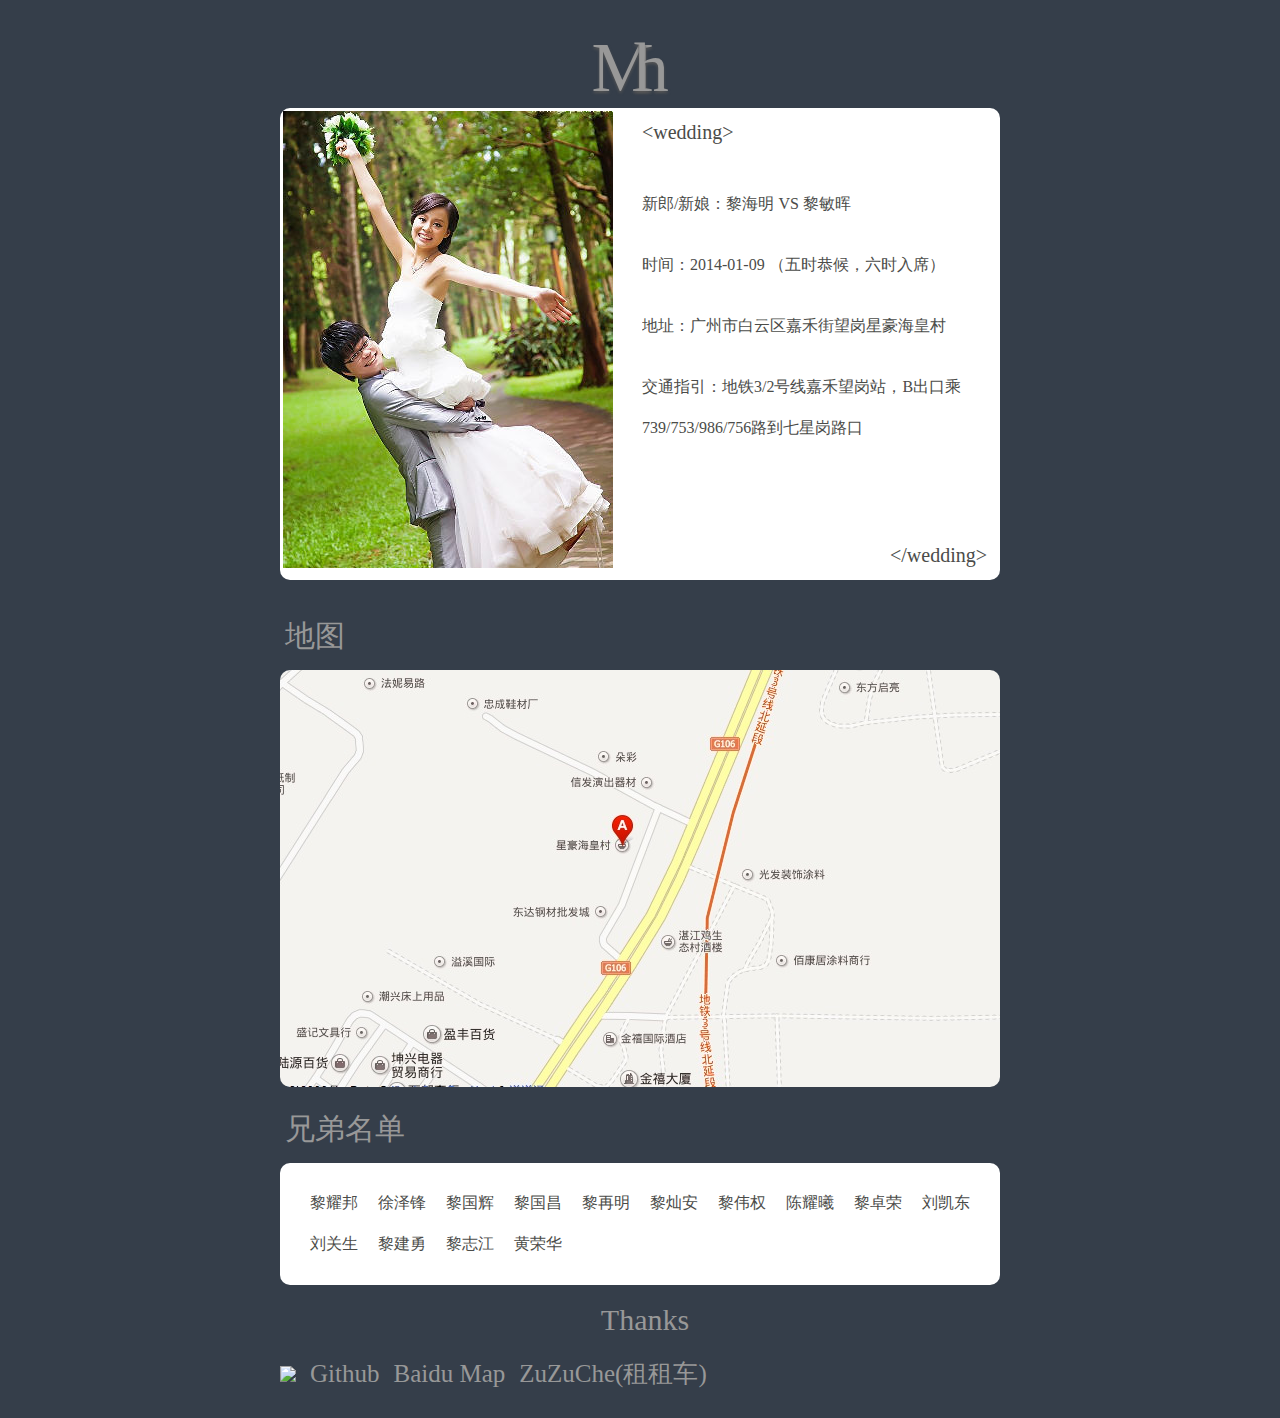
==== index.html @ 4baf84ee "提交beta版" ====
<!DOCTYPE html>
<html ng-app="weddingApp">
	<head>
		<meta http-equiv="Content-type" content="text/html; charset=utf-8">
		<title>
			Haiming & MinMin Wedding
		</title>
		<script src="js/angular.min.js"></script>
		<script src="js/controller.js"></script>
		<link type="text/css" rel="stylesheet" href="style/wedding.css">
	</head>
	<body>
		<div class="container">
			<div class="symbol">
				<span class="symbol-m">M</span><span class="symbol-h">h</span>
			</div>
			<table class="tb">
				<tr>
					<td width="50%" valign="top">
						<img src="images/cover-wedding-image.jpg?20140109" />
					</td>
					<td width="50%" valign="top">
						<div class="info-header">&lt;wedding&gt;</div>
						<ul class="info-body">
							<li>
								新郎/新娘：黎海明 VS 黎敏晖
							</li>
							<li>
								时间：2014-01-09 （五时恭候，六时入席）
							</li>
							<li>
								地址：广州市白云区嘉禾街望岗星豪海皇村
							</li>
							<li style="margin:40px 0 10px 0">
							交通指引：地铁3/2号线嘉禾望岗站，B出口乘
							</li>
							<li style="margin:20px 0;padding:0;">
							739/753/986/756路到七星岗路口
							</li>

						</ul>
						<div class="info-footer">
							&lt;/wedding&gt;
						</div>
					</td>
				</tr>
			</table>
			<br/>
			<div class="header">
				地图
			</div>
			<div class="map">
			<a
				href="http://map.baidu.com/?newmap=1&s=s%26wd%3D%25E6%2598%259F%25E8%25B1%25AA%25E6%25B5%25B7%25E7%259A%2587%25E6%259D%2591%26c%3D257%26b%3D(12610356.9%2C2644132.9%3B12613356.9%2C2647132.9)"><img
				src="images/xinghao.png"/></a>
		</div>
			<!-- 第二部分 兄弟 -->
			<div class="header">
				兄弟名单
			</div>
			<div class="second-part" ng-controller="BrotherListCtrl">
				<ul>
					<li ng-repeat="brother in brothers">
					{{brother.name}}
					</li>
				</ul>
			</div>
			<div class="header" style="text-align:center">
				Thanks
			</div>
			<div class="third-part" style="background-color:transparent;">
				<a href="http://angularjs.org/" title="google angularjs" target="_blank">
					<img src="http://angularjs.org/img/AngularJS-small.png"/></a>
				<a href="https://github.com/" title="github" target="_blank">Github</a>
				<a href="http://www.baidu.com/" title="Baidu Map" target="_blank">Baidu Map</a>
				<a href="http://www.zuzuche.com/" title="租租车" target="_blank">ZuZuChe(租租车)</a>

			</div>
		</div>	
<script>
(function(i,s,o,g,r,a,m){i['GoogleAnalyticsObject']=r;i[r]=i[r]||function(){
(i[r].q=i[r].q||[]).push(arguments)},i[r].l=1*new Date();a=s.createElement(o),
m=s.getElementsByTagName(o)[0];a.async=1;a.src=g;m.parentNode.insertBefore(a,m)
})(window,document,'script','//www.google-analytics.com/analytics.js','ga');

ga('create', 'UA-46122626-1', 'haimingli.me');
ga('send', 'pageview');
 </script>
	</body>
</html>
---- style/wedding.css ----
body {
	background-color:#353E4A;
	color: #4B4C49;
}

a {
	text-decoration: none;
}
a:link,a:visited {
	color: #4B4C49;
}

ul {
	list-style-type: none;
	margin: 0;
	padding: 0;
}

.container {
	margin: 0 auto;
	width: 720px;
	padding: 20px;
}
.header {
	width:720px;
	height: 36px;
	font-size: 30px;
	color: #989898;
	margin: 18px 5px;
}
.symbol{
	text-align: center;	
	margin:0;
	padding:0;
	color: #989898;
	font-size: 70px;
	text-shadow: 0px 2px 3px #555;
	font-family: cursive;
}

.symbol-h {
	position: relative;	
	left:-20px;
}

.tb {
	background-color:white;
	border: 0;
	width: 720px;
}
.tb, .second-part,.map img {
	border-radius: 10px;
}

.info-header,.info-footer {
	margin: 10px 0;
	font-size: 20px;
}

.info-footer {
	text-align: right;
	margin: 0 10px 10px 0;
}

.info-body {
	height: 390px;
	padding: 0;
	margin: 0;
	overflow: hidden;
}

.info-body li {
	margin:40px 0;
}

.second-part,.third-part {
	background-color:white;
	overflow: hidden;
}

.second-part ul{
	padding: 20px;
	overflow: hidden;
}

.second-part ul > li {
	margin: 10px;
	float: left;
}

.third-part a{
	width: 95px;
	font-size: 25px;
	margin-right: 10px;
	color: #989898;
}
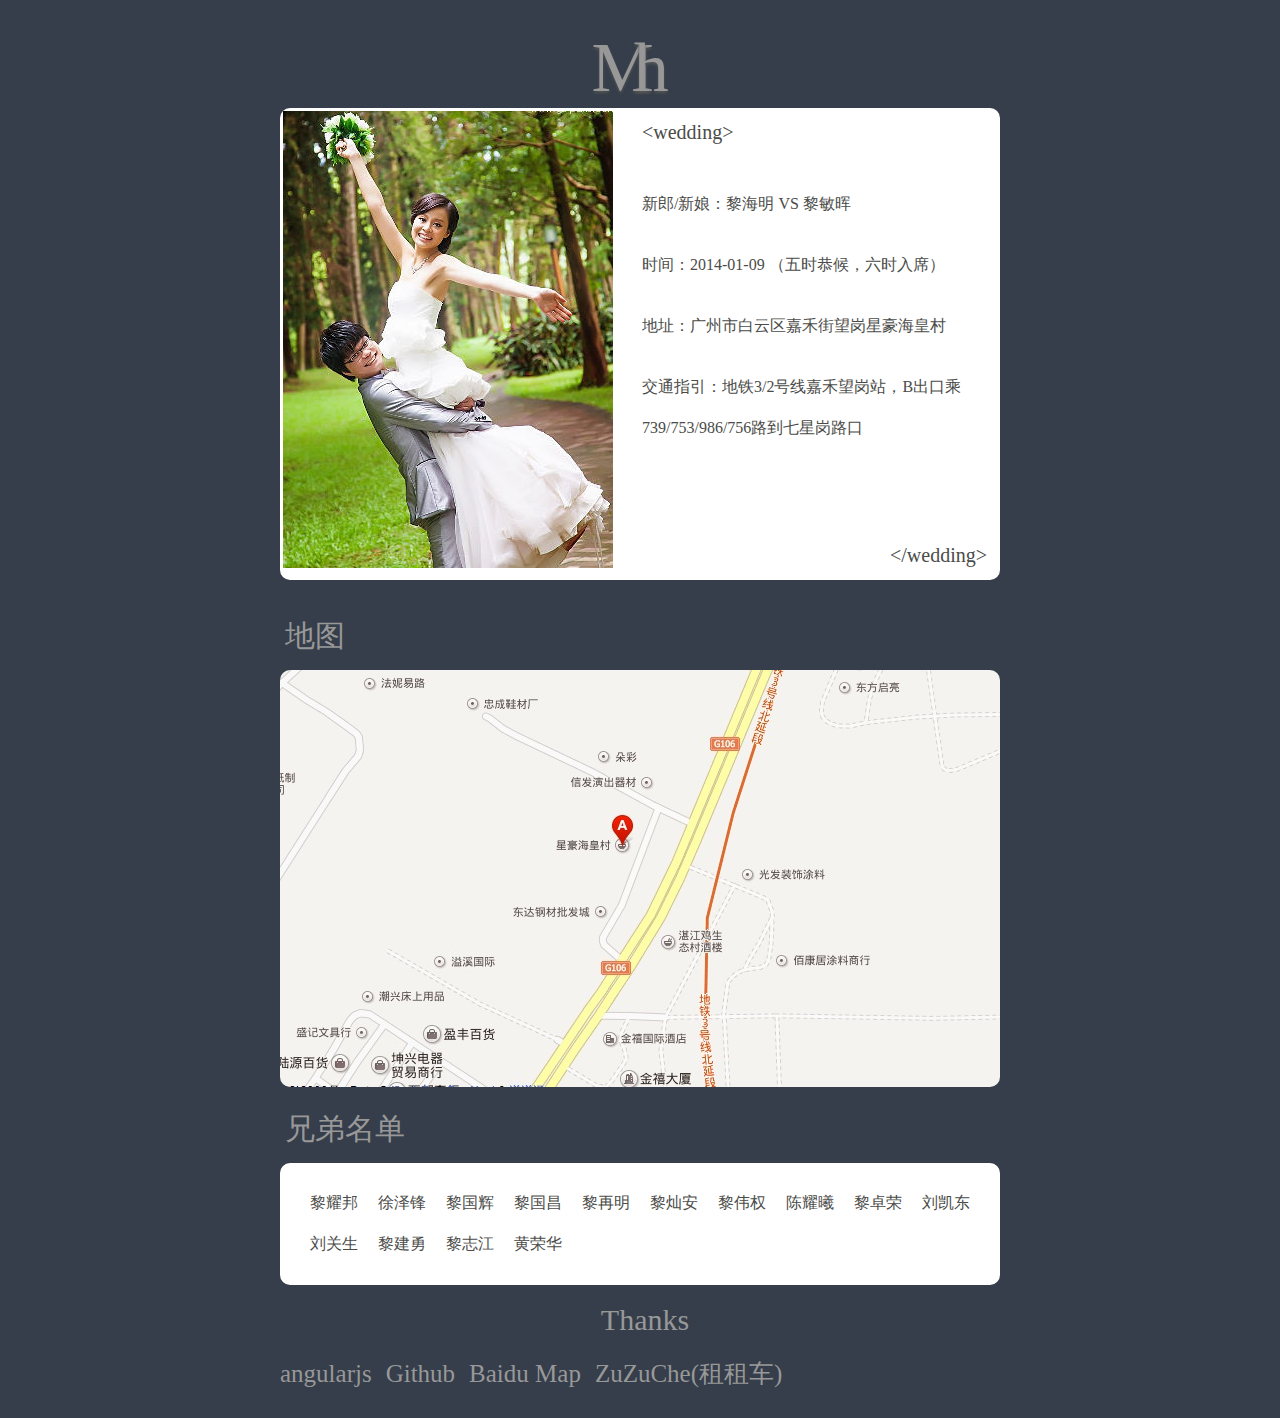
==== commit 6325c3ae: "提交beta版" ====
--- a/index.html
+++ b/index.html
@@ -51,7 +51,8 @@
 			</div>
 			<div class="map">
 			<a
-				href="http://map.baidu.com/?newmap=1&s=s%26wd%3D%25E6%2598%259F%25E8%25B1%25AA%25E6%25B5%25B7%25E7%259A%2587%25E6%259D%2591%26c%3D257%26b%3D(12610356.9%2C2644132.9%3B12613356.9%2C2647132.9)"><img
+				href="http://map.baidu.com/?newmap=1&s=s%26wd%3D%25E6%2598%259F%25E8%25B1%25AA%25E6%25B5%25B7%25E7%259A%2587%25E6%259D%2591%26c%3D257%26b%3D(12610356.9%2C2644132.9%3B12613356.9%2C2647132.9)"
+				target="_blank"><img
 				src="images/xinghao.png"/></a>
 		</div>
 			<!-- 第二部分 兄弟 -->
@@ -69,8 +70,7 @@
 				Thanks
 			</div>
 			<div class="third-part" style="background-color:transparent;">
-				<a href="http://angularjs.org/" title="google angularjs" target="_blank">
-					<img src="http://angularjs.org/img/AngularJS-small.png"/></a>
+				<a href="http://angularjs.org/" title="google angularjs" target="_blank">angularjs</a>
 				<a href="https://github.com/" title="github" target="_blank">Github</a>
 				<a href="http://www.baidu.com/" title="Baidu Map" target="_blank">Baidu Map</a>
 				<a href="http://www.zuzuche.com/" title="租租车" target="_blank">ZuZuChe(租租车)</a>
--- a/style/wedding.css
+++ b/style/wedding.css
@@ -8,6 +8,9 @@
 }
 a:link,a:visited {
 	color: #4B4C49;
+}
+img {
+	border: 0;
 }
 
 ul {
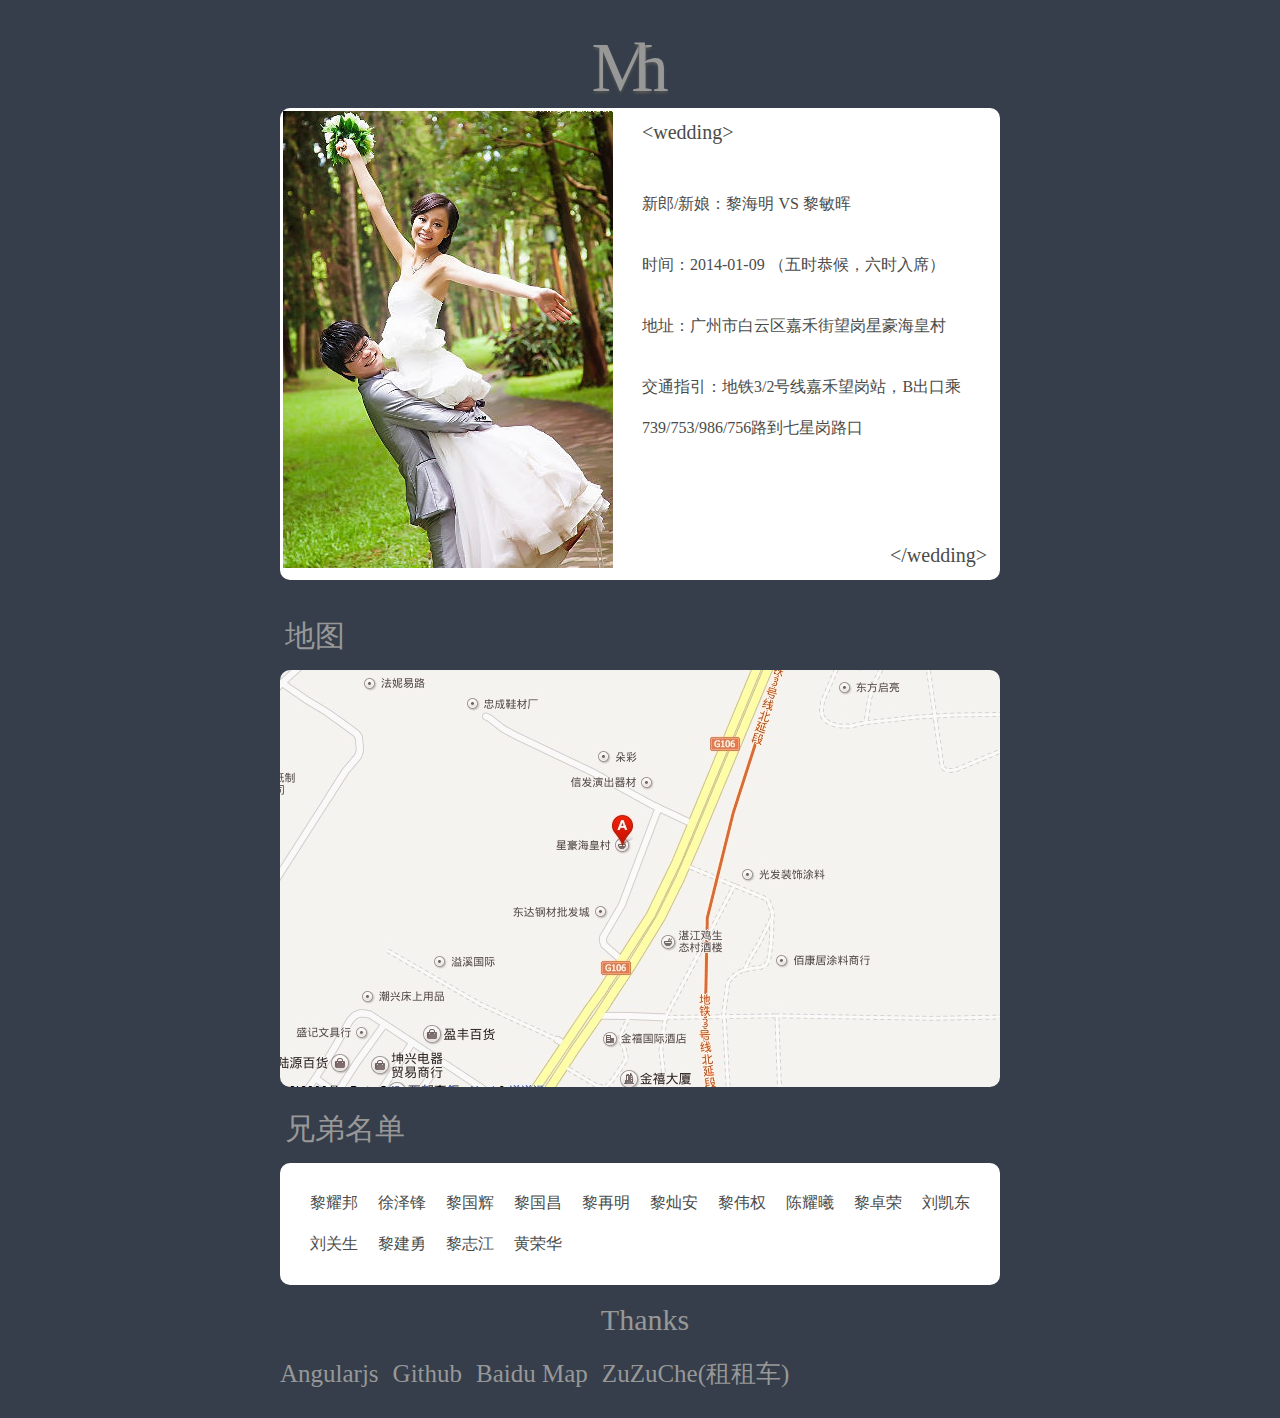
==== commit 895fec51: "提交beta版" ====
--- a/index.html
+++ b/index.html
@@ -70,7 +70,7 @@
 				Thanks
 			</div>
 			<div class="third-part" style="background-color:transparent;">
-				<a href="http://angularjs.org/" title="google angularjs" target="_blank">angularjs</a>
+				<a href="http://angularjs.org/" title="google angularjs" target="_blank">Angularjs</a>
 				<a href="https://github.com/" title="github" target="_blank">Github</a>
 				<a href="http://www.baidu.com/" title="Baidu Map" target="_blank">Baidu Map</a>
 				<a href="http://www.zuzuche.com/" title="租租车" target="_blank">ZuZuChe(租租车)</a>
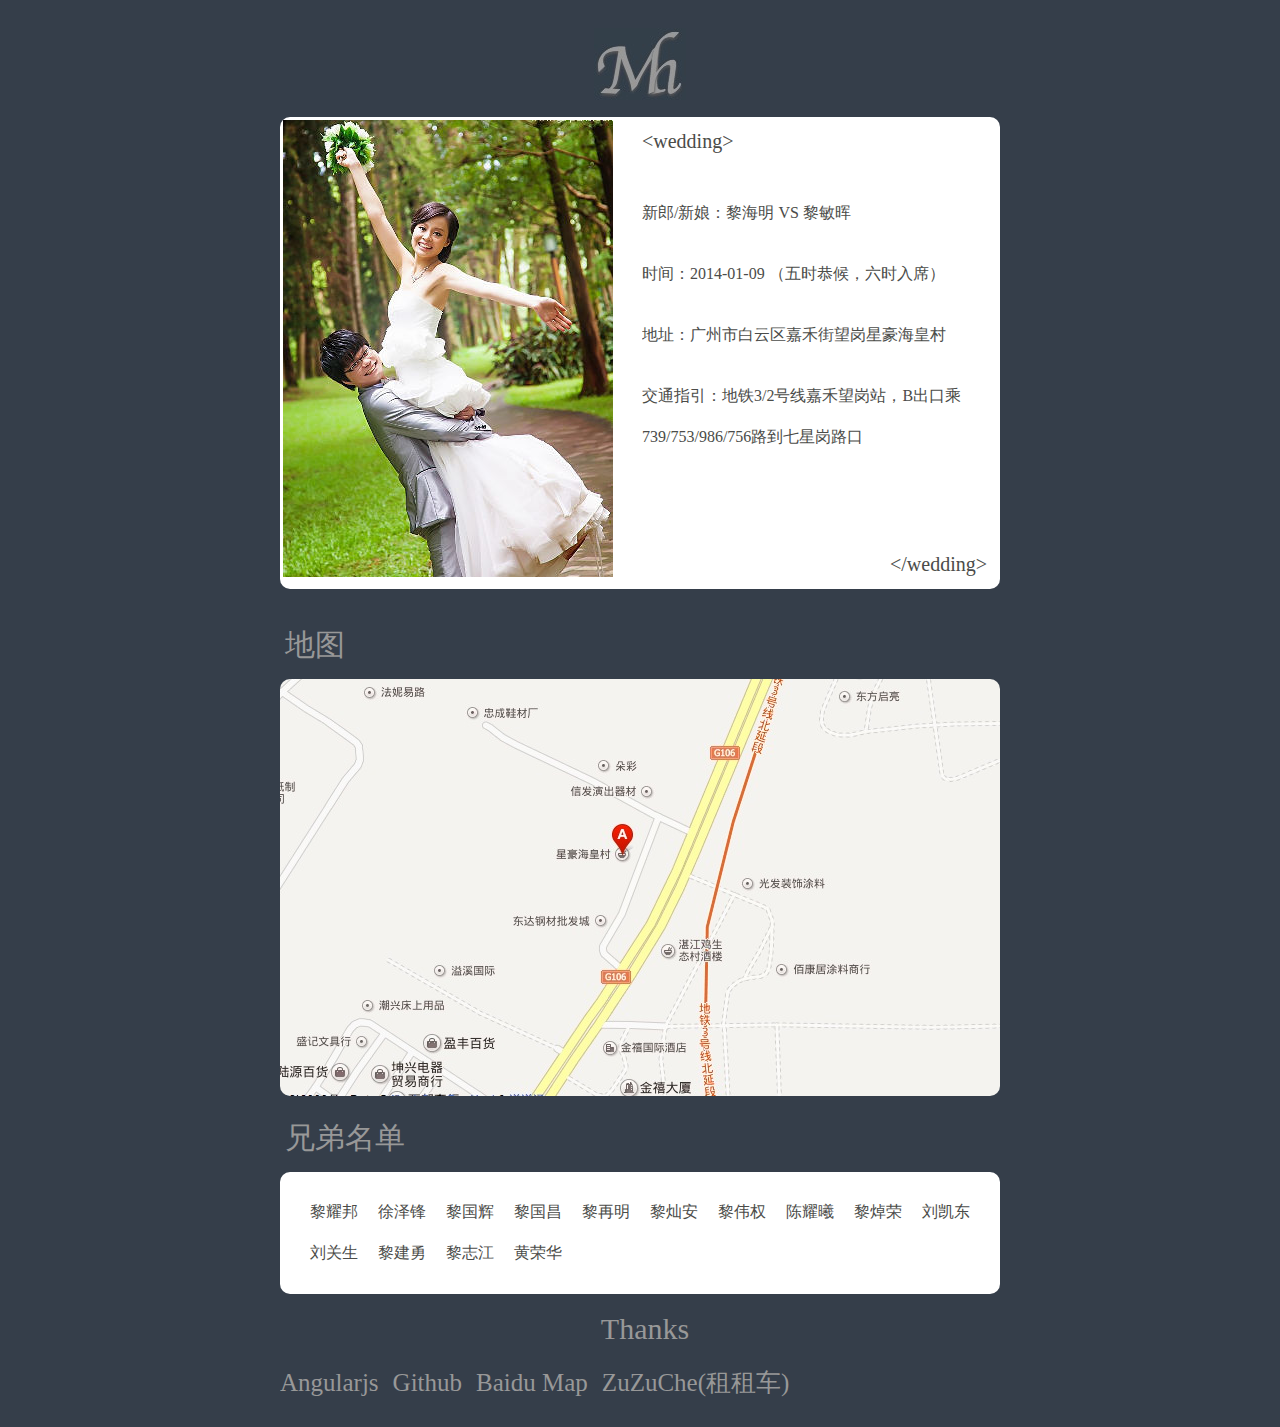
==== commit a97fea49: "添加logo图" ====
--- a/index.html
+++ b/index.html
@@ -12,7 +12,8 @@
 	<body>
 		<div class="container">
 			<div class="symbol">
-				<span class="symbol-m">M</span><span class="symbol-h">h</span>
+				<!-- <span class="symbol-m">M</span><span class="symbol-h">h</span>-->
+				<img src="images/mh-normal.png" />
 			</div>
 			<table class="tb">
 				<tr>
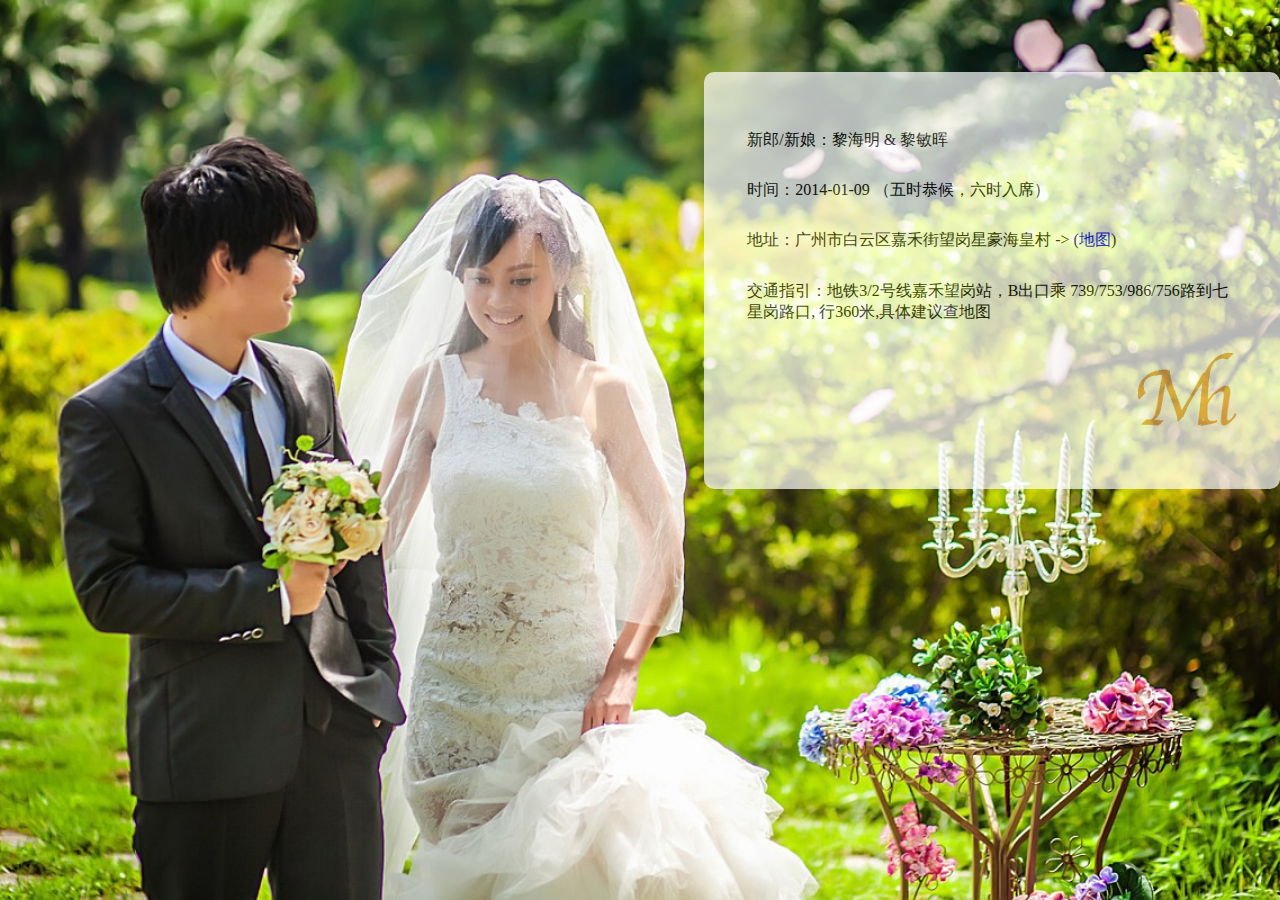
==== commit 38384cb2: "删错文件" ====
--- a/index.html
+++ b/index.html
@@ -1,83 +1,38 @@
 <!DOCTYPE html>
-<html ng-app="weddingApp">
+<html>
 	<head>
 		<meta http-equiv="Content-type" content="text/html; charset=utf-8">
 		<title>
 			Haiming & MinMin Wedding
 		</title>
-		<script src="js/angular.min.js"></script>
-		<script src="js/controller.js"></script>
-		<link type="text/css" rel="stylesheet" href="style/wedding.css">
+		<link type="text/css" rel="stylesheet" href="style/wedding_v2.css">
 	</head>
 	<body>
 		<div class="container">
-			<div class="symbol">
-				<!-- <span class="symbol-m">M</span><span class="symbol-h">h</span>-->
-				<img src="images/mh-normal.png" />
+			<div class="invited-card">
+				<div class="invited-info">
+					<ul>
+						<li>
+					新郎/新娘：黎海明 & 黎敏晖
+						</li>
+						<li>
+						时间：2014-01-09 （五时恭候，六时入席）
+						</li>
+						<li>
+						地址：广州市白云区嘉禾街望岗星豪海皇村 -> (<a
+							href="http://map.baidu.com/?newmap=1&s=s%26wd%3D%25E6%2598%259F%25E8%25B1%25AA%25E6%25B5%25B7%25E7%259A%2587%25E6%259D%2591%26c%3D257%26b%3D(12610356.9%2C2644132.9%3B12613356.9%2C2647132.9)" target="_blank">地图</a>)
+						</li>
+						<li>
+						交通指引：地铁3/2号线嘉禾望岗站，B出口乘
+						739/753/986/756路到七星岗路口, 行360米,具体建议查地图
+						</li>
+						<li style="text-align:right;">
+							<img src="images/pure-no-gold-225.png"/>
+						</li>
+					</ul>		
+				</div>
 			</div>
-			<table class="tb">
-				<tr>
-					<td width="50%" valign="top">
-						<img src="images/cover-wedding-image.jpg?20140109" />
-					</td>
-					<td width="50%" valign="top">
-						<div class="info-header">&lt;wedding&gt;</div>
-						<ul class="info-body">
-							<li>
-								新郎/新娘：黎海明 VS 黎敏晖
-							</li>
-							<li>
-								时间：2014-01-09 （五时恭候，六时入席）
-							</li>
-							<li>
-								地址：广州市白云区嘉禾街望岗星豪海皇村
-							</li>
-							<li style="margin:40px 0 10px 0">
-							交通指引：地铁3/2号线嘉禾望岗站，B出口乘
-							</li>
-							<li style="margin:20px 0;padding:0;">
-							739/753/986/756路到七星岗路口
-							</li>
-
-						</ul>
-						<div class="info-footer">
-							&lt;/wedding&gt;
-						</div>
-					</td>
-				</tr>
-			</table>
-			<br/>
-			<div class="header">
-				地图
-			</div>
-			<div class="map">
-			<a
-				href="http://map.baidu.com/?newmap=1&s=s%26wd%3D%25E6%2598%259F%25E8%25B1%25AA%25E6%25B5%25B7%25E7%259A%2587%25E6%259D%2591%26c%3D257%26b%3D(12610356.9%2C2644132.9%3B12613356.9%2C2647132.9)"
-				target="_blank"><img
-				src="images/xinghao.png"/></a>
 		</div>
-			<!-- 第二部分 兄弟 -->
-			<div class="header">
-				兄弟名单
-			</div>
-			<div class="second-part" ng-controller="BrotherListCtrl">
-				<ul>
-					<li ng-repeat="brother in brothers">
-					{{brother.name}}
-					</li>
-				</ul>
-			</div>
-			<div class="header" style="text-align:center">
-				Thanks
-			</div>
-			<div class="third-part" style="background-color:transparent;">
-				<a href="http://angularjs.org/" title="google angularjs" target="_blank">Angularjs</a>
-				<a href="https://github.com/" title="github" target="_blank">Github</a>
-				<a href="http://www.baidu.com/" title="Baidu Map" target="_blank">Baidu Map</a>
-				<a href="http://www.zuzuche.com/" title="租租车" target="_blank">ZuZuChe(租租车)</a>
-
-			</div>
-		</div>	
 <script>
 (function(i,s,o,g,r,a,m){i['GoogleAnalyticsObject']=r;i[r]=i[r]||function(){
 (i[r].q=i[r].q||[]).push(arguments)},i[r].l=1*new Date();a=s.createElement(o),
@@ -87,5 +42,6 @@
 ga('create', 'UA-46122626-1', 'haimingli.me');
 ga('send', 'pageview');
  </script>
+
 	</body>
 </html>
--- a/style/wedding_v2.css
+++ b/style/wedding_v2.css
@@ -0,0 +1,68 @@
+html {
+	background: url(../images/big-ground.jpg) no-repeat center center fixed;
+	-webkit-background-size: cover;
+	-moz-background-size: cover;
+	-o-background-size: cover;
+	background-size: cover;
+}
+
+body {
+	color: #4B4C49;
+}
+
+ul {
+	list-style-type: none;
+	margin: 0;
+	padding: 0;
+}
+
+a {
+	text-decoration: none;
+}
+a:hover {
+	text-decoration: underline;
+
+}
+a:link,a:visited {
+	color: blue;
+}
+
+img {
+	border: 0;
+}
+
+.container {
+	/*width : 50%;*/
+	margin: 0 auto;
+	margin-top: 5%;
+	position: absolute;
+	left: 55%;
+	overflow: hidden;
+
+}
+
+.nav li{
+	float: left;
+}
+
+.invited-card {
+	overflow: hidden;
+	filter: alpha(opacity=70);
+	-khtml-opacity: 0.7;
+	-moz-opacity: 0.7;
+	opacity: 0.7;
+	background-color: white;
+	border-radius: 10px;
+}
+
+.invited-info {
+	margin: 10% auto;
+	width: 85%;
+}
+
+.invited-card li {
+	margin: 0 0 6% 0;
+	color: black;
+	font-size: 16px;
+}
+
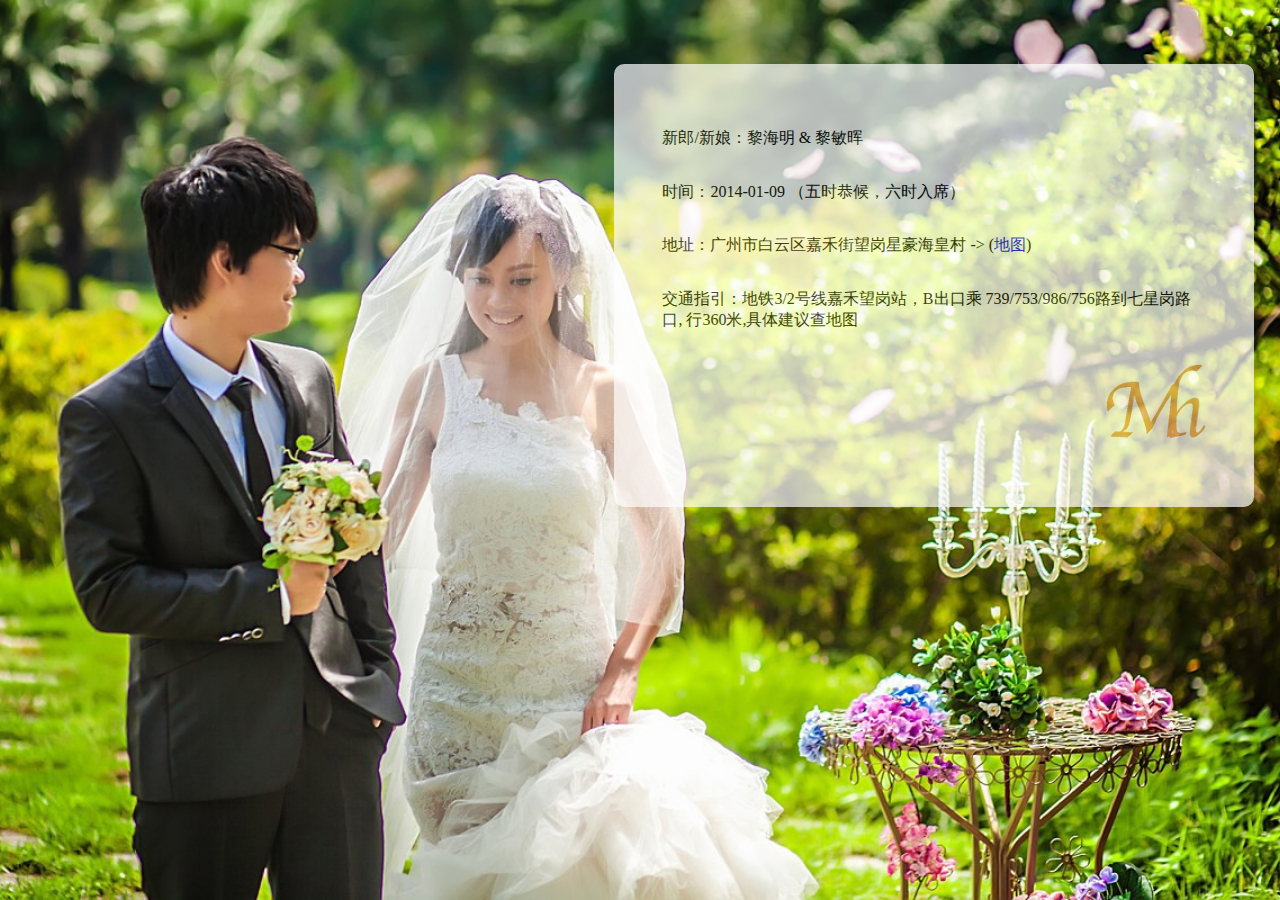
==== commit b5fde40d: "添加version" ====
--- a/index.html
+++ b/index.html
@@ -5,7 +5,7 @@
 		<title>
 			Haiming & MinMin Wedding
 		</title>
-		<link type="text/css" rel="stylesheet" href="style/wedding_v2.css">
+		<link type="text/css" rel="stylesheet" href="style/wedding_v2.css?201412142032">
 	</head>
 	<body>
 		<div class="container">
@@ -27,7 +27,7 @@
 						739/753/986/756路到七星岗路口, 行360米,具体建议查地图
 						</li>
 						<li style="text-align:right;">
-							<img src="images/pure-no-gold-225.png"/>
+						<a href="index_2.html" target="_blank"><img src="images/pure-no-gold-225.png"/></a>
 						</li>
 					</ul>		
 				</div>
--- a/style/wedding_v2.css
+++ b/style/wedding_v2.css
@@ -1,3 +1,10 @@
+body,html {
+	height: 100%;
+	width: 100%;
+	margin: 0;
+	padding: 0;
+}
+
 html {
 	background: url(../images/big-ground.jpg) no-repeat center center fixed;
 	-webkit-background-size: cover;
@@ -32,11 +39,11 @@
 }
 
 .container {
-	/*width : 50%;*/
+	width : 50%;
 	margin: 0 auto;
 	margin-top: 5%;
 	position: absolute;
-	left: 55%;
+	left: 48%;
 	overflow: hidden;
 
 }
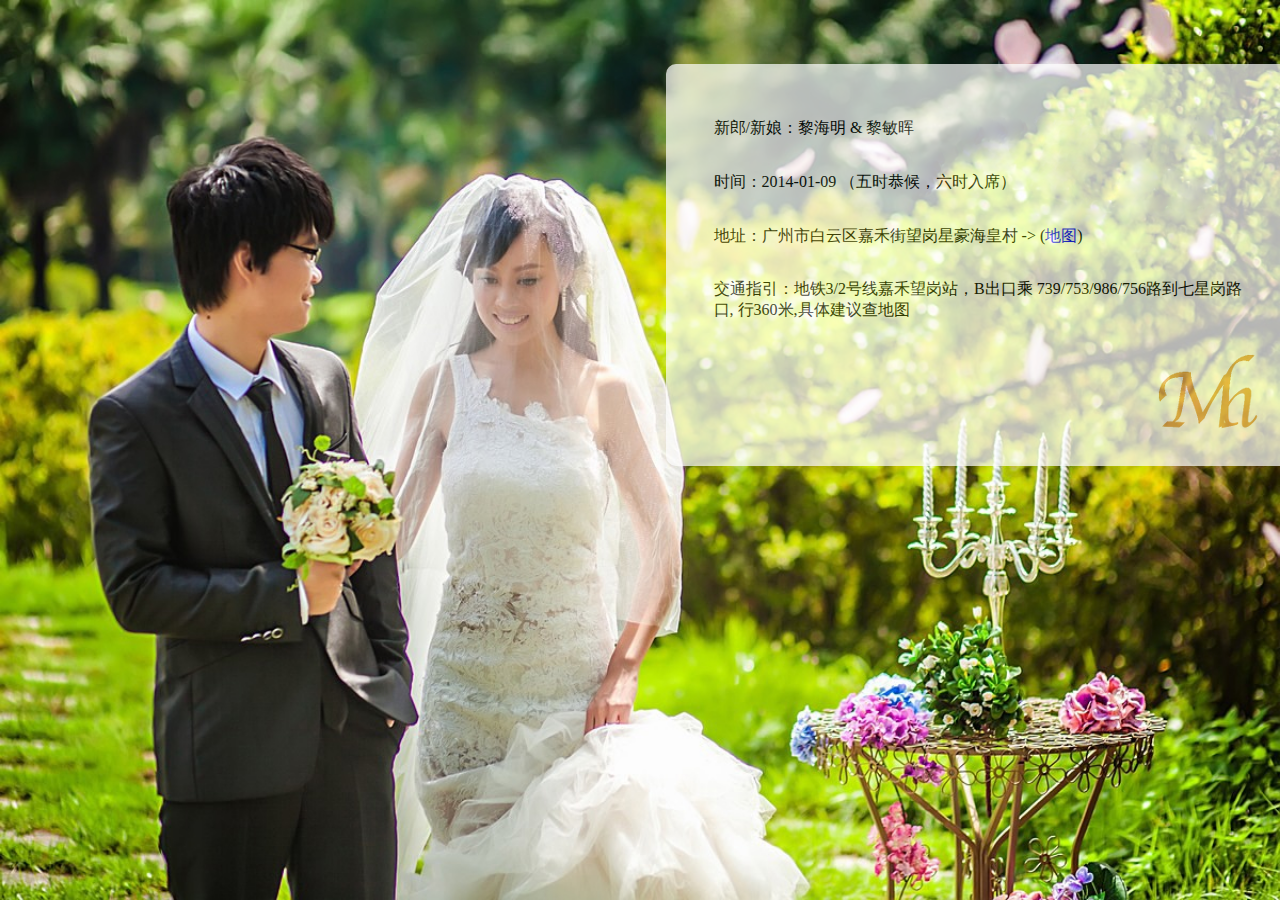
==== commit 9541d6c8: "适应ie" ====
--- a/index.html
+++ b/index.html
@@ -8,6 +8,7 @@
 		<link type="text/css" rel="stylesheet" href="style/wedding_v2.css?201412142032">
 	</head>
 	<body>
+		<img src="images/big-ground.jpg" class="full-screen">
 		<div class="container">
 			<div class="invited-card">
 				<div class="invited-info">
--- a/style/wedding_v2.css
+++ b/style/wedding_v2.css
@@ -5,12 +5,12 @@
 	padding: 0;
 }
 
-html {
-	background: url(../images/big-ground.jpg) no-repeat center center fixed;
-	-webkit-background-size: cover;
-	-moz-background-size: cover;
-	-o-background-size: cover;
-	background-size: cover;
+body {
+	/*background: url(../images/big-ground.jpg) no-repeat center center fixed;*/
+	/*-webkit-background-size: cover;*/
+	/*-moz-background-size: cover;*/
+	/*-o-background-size: cover;*/
+	/*background-size: cover;*/
 }
 
 body {
@@ -38,14 +38,25 @@
 	border: 0;
 }
 
+.full-screen {
+	z-index:-999;
+	min-height: 100%;
+	min-width: 100%;
+	width: 100%;
+	height: 100%;
+	top:0;
+	left:0;
+}
+
 .container {
 	width : 50%;
 	margin: 0 auto;
 	margin-top: 5%;
 	position: absolute;
-	left: 48%;
+	top:0;
+	left: 52%;
 	overflow: hidden;
-
+	background: tranparent;
 }
 
 .nav li{
@@ -55,16 +66,22 @@
 .invited-card {
 	overflow: hidden;
 	filter: alpha(opacity=70);
+	filter: progid:DXImageTransform.Microsoft.Alpha(opacity=70); 
 	-khtml-opacity: 0.7;
 	-moz-opacity: 0.7;
 	opacity: 0.7;
 	background-color: white;
 	border-radius: 10px;
+	background: tranparent;
 }
 
 .invited-info {
-	margin: 10% auto;
+	margin: 0 auto;
 	width: 85%;
+}
+
+.invited-card ul {
+	margin-top: 10%;
 }
 
 .invited-card li {
